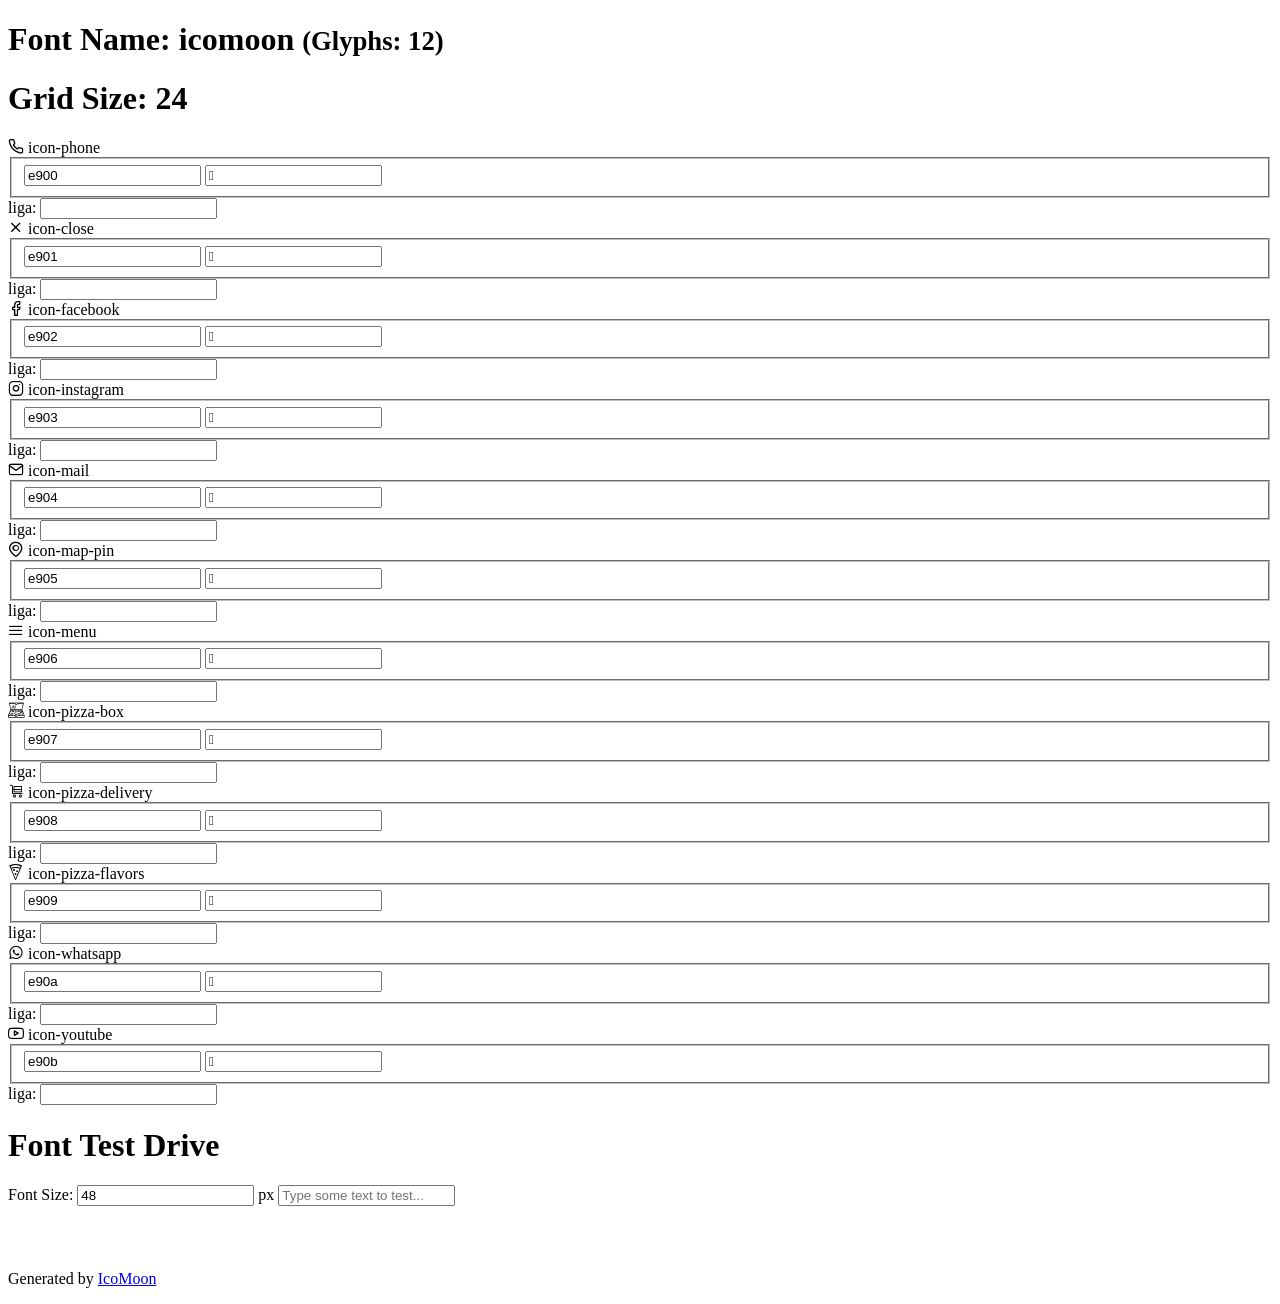
==== assets/demo.html @ a04b635e "Add files via upload" ====
<!doctype html>
<html>
<head>
    <meta charset="utf-8">
    <title>IcoMoon Demo</title>
    <meta name="description" content="An Icon Font Generated By IcoMoon.io">
    <meta name="viewport" content="width=device-width, initial-scale=1">
    <link rel="stylesheet" href="demo-files/demo.css">
    <link rel="stylesheet" href="style.css"></head>
<body>
    <div class="bgc1 clearfix">
        <h1 class="mhmm mvm"><span class="fgc1">Font Name:</span> icomoon <small class="fgc1">(Glyphs:&nbsp;12)</small></h1>
    </div>
    <div class="clearfix mhl ptl">
        <h1 class="mvm mtn fgc1">Grid Size: 24</h1>
        <div class="glyph fs1">
            <div class="clearfix bshadow0 pbs">
                <span class="icon-phone"></span>
                <span class="mls"> icon-phone</span>
            </div>
            <fieldset class="fs0 size1of1 clearfix hidden-false">
                <input type="text" readonly value="e900" class="unit size1of2" />
                <input type="text" maxlength="1" readonly value="&#xe900;" class="unitRight size1of2 talign-right" />
            </fieldset>
            <div class="fs0 bshadow0 clearfix hidden-true">
                <span class="unit pvs fgc1">liga: </span>
                <input type="text" readonly value="" class="liga unitRight" />
            </div>
        </div>
        <div class="glyph fs1">
            <div class="clearfix bshadow0 pbs">
                <span class="icon-close"></span>
                <span class="mls"> icon-close</span>
            </div>
            <fieldset class="fs0 size1of1 clearfix hidden-false">
                <input type="text" readonly value="e901" class="unit size1of2" />
                <input type="text" maxlength="1" readonly value="&#xe901;" class="unitRight size1of2 talign-right" />
            </fieldset>
            <div class="fs0 bshadow0 clearfix hidden-true">
                <span class="unit pvs fgc1">liga: </span>
                <input type="text" readonly value="" class="liga unitRight" />
            </div>
        </div>
        <div class="glyph fs1">
            <div class="clearfix bshadow0 pbs">
                <span class="icon-facebook"></span>
                <span class="mls"> icon-facebook</span>
            </div>
            <fieldset class="fs0 size1of1 clearfix hidden-false">
                <input type="text" readonly value="e902" class="unit size1of2" />
                <input type="text" maxlength="1" readonly value="&#xe902;" class="unitRight size1of2 talign-right" />
            </fieldset>
            <div class="fs0 bshadow0 clearfix hidden-true">
                <span class="unit pvs fgc1">liga: </span>
                <input type="text" readonly value="" class="liga unitRight" />
            </div>
        </div>
        <div class="glyph fs1">
            <div class="clearfix bshadow0 pbs">
                <span class="icon-instagram"></span>
                <span class="mls"> icon-instagram</span>
            </div>
            <fieldset class="fs0 size1of1 clearfix hidden-false">
                <input type="text" readonly value="e903" class="unit size1of2" />
                <input type="text" maxlength="1" readonly value="&#xe903;" class="unitRight size1of2 talign-right" />
            </fieldset>
            <div class="fs0 bshadow0 clearfix hidden-true">
                <span class="unit pvs fgc1">liga: </span>
                <input type="text" readonly value="" class="liga unitRight" />
            </div>
        </div>
        <div class="glyph fs1">
            <div class="clearfix bshadow0 pbs">
                <span class="icon-mail"></span>
                <span class="mls"> icon-mail</span>
            </div>
            <fieldset class="fs0 size1of1 clearfix hidden-false">
                <input type="text" readonly value="e904" class="unit size1of2" />
                <input type="text" maxlength="1" readonly value="&#xe904;" class="unitRight size1of2 talign-right" />
            </fieldset>
            <div class="fs0 bshadow0 clearfix hidden-true">
                <span class="unit pvs fgc1">liga: </span>
                <input type="text" readonly value="" class="liga unitRight" />
            </div>
        </div>
        <div class="glyph fs1">
            <div class="clearfix bshadow0 pbs">
                <span class="icon-map-pin"></span>
                <span class="mls"> icon-map-pin</span>
            </div>
            <fieldset class="fs0 size1of1 clearfix hidden-false">
                <input type="text" readonly value="e905" class="unit size1of2" />
                <input type="text" maxlength="1" readonly value="&#xe905;" class="unitRight size1of2 talign-right" />
            </fieldset>
            <div class="fs0 bshadow0 clearfix hidden-true">
                <span class="unit pvs fgc1">liga: </span>
                <input type="text" readonly value="" class="liga unitRight" />
            </div>
        </div>
        <div class="glyph fs1">
            <div class="clearfix bshadow0 pbs">
                <span class="icon-menu"></span>
                <span class="mls"> icon-menu</span>
            </div>
            <fieldset class="fs0 size1of1 clearfix hidden-false">
                <input type="text" readonly value="e906" class="unit size1of2" />
                <input type="text" maxlength="1" readonly value="&#xe906;" class="unitRight size1of2 talign-right" />
            </fieldset>
            <div class="fs0 bshadow0 clearfix hidden-true">
                <span class="unit pvs fgc1">liga: </span>
                <input type="text" readonly value="" class="liga unitRight" />
            </div>
        </div>
        <div class="glyph fs1">
            <div class="clearfix bshadow0 pbs">
                <span class="icon-pizza-box"></span>
                <span class="mls"> icon-pizza-box</span>
            </div>
            <fieldset class="fs0 size1of1 clearfix hidden-false">
                <input type="text" readonly value="e907" class="unit size1of2" />
                <input type="text" maxlength="1" readonly value="&#xe907;" class="unitRight size1of2 talign-right" />
            </fieldset>
            <div class="fs0 bshadow0 clearfix hidden-true">
                <span class="unit pvs fgc1">liga: </span>
                <input type="text" readonly value="" class="liga unitRight" />
            </div>
        </div>
        <div class="glyph fs1">
            <div class="clearfix bshadow0 pbs">
                <span class="icon-pizza-delivery"></span>
                <span class="mls"> icon-pizza-delivery</span>
            </div>
            <fieldset class="fs0 size1of1 clearfix hidden-false">
                <input type="text" readonly value="e908" class="unit size1of2" />
                <input type="text" maxlength="1" readonly value="&#xe908;" class="unitRight size1of2 talign-right" />
            </fieldset>
            <div class="fs0 bshadow0 clearfix hidden-true">
                <span class="unit pvs fgc1">liga: </span>
                <input type="text" readonly value="" class="liga unitRight" />
            </div>
        </div>
        <div class="glyph fs1">
            <div class="clearfix bshadow0 pbs">
                <span class="icon-pizza-flavors"></span>
                <span class="mls"> icon-pizza-flavors</span>
            </div>
            <fieldset class="fs0 size1of1 clearfix hidden-false">
                <input type="text" readonly value="e909" class="unit size1of2" />
                <input type="text" maxlength="1" readonly value="&#xe909;" class="unitRight size1of2 talign-right" />
            </fieldset>
            <div class="fs0 bshadow0 clearfix hidden-true">
                <span class="unit pvs fgc1">liga: </span>
                <input type="text" readonly value="" class="liga unitRight" />
            </div>
        </div>
        <div class="glyph fs1">
            <div class="clearfix bshadow0 pbs">
                <span class="icon-whatsapp"></span>
                <span class="mls"> icon-whatsapp</span>
            </div>
            <fieldset class="fs0 size1of1 clearfix hidden-false">
                <input type="text" readonly value="e90a" class="unit size1of2" />
                <input type="text" maxlength="1" readonly value="&#xe90a;" class="unitRight size1of2 talign-right" />
            </fieldset>
            <div class="fs0 bshadow0 clearfix hidden-true">
                <span class="unit pvs fgc1">liga: </span>
                <input type="text" readonly value="" class="liga unitRight" />
            </div>
        </div>
        <div class="glyph fs1">
            <div class="clearfix bshadow0 pbs">
                <span class="icon-youtube"></span>
                <span class="mls"> icon-youtube</span>
            </div>
            <fieldset class="fs0 size1of1 clearfix hidden-false">
                <input type="text" readonly value="e90b" class="unit size1of2" />
                <input type="text" maxlength="1" readonly value="&#xe90b;" class="unitRight size1of2 talign-right" />
            </fieldset>
            <div class="fs0 bshadow0 clearfix hidden-true">
                <span class="unit pvs fgc1">liga: </span>
                <input type="text" readonly value="" class="liga unitRight" />
            </div>
        </div>
    </div>

    <!--[if gt IE 8]><!-->
    <div class="mhl clearfix mbl">
        <h1>Font Test Drive</h1>
        <label>
            Font Size: <input id="fontSize" type="number" class="textbox0 mbm"
            min="8" value="48" />
            px
        </label>
        <input id="testText" type="text" class="phl size1of1 mvl"
        placeholder="Type some text to test..." value=""/>
        <div id="testDrive" class="icon-" style="font-family: icomoon">&nbsp;
        </div>
    </div>
    <!--<![endif]-->
    <div class="bgc1 clearfix">
        <p class="mhl">Generated by <a href="https://icomoon.io/app">IcoMoon</a></p>
    </div>

    <script src="demo-files/demo.js"></script>
</body>
</html>
---- assets/style.css ----
@font-face {
  font-family: 'icomoon';
  src:  url('fonts/icomoon.eot?apolqp');
  src:  url('fonts/icomoon.eot?apolqp#iefix') format('embedded-opentype'),
    url('fonts/icomoon.ttf?apolqp') format('truetype'),
    url('fonts/icomoon.woff?apolqp') format('woff'),
    url('fonts/icomoon.svg?apolqp#icomoon') format('svg');
  font-weight: normal;
  font-style: normal;
  font-display: block;
}

[class^="icon-"], [class*=" icon-"] {
  /* use !important to prevent issues with browser extensions that change fonts */
  font-family: 'icomoon' !important;
  speak: never;
  font-style: normal;
  font-weight: normal;
  font-variant: normal;
  text-transform: none;
  line-height: 1;

  /* Better Font Rendering =========== */
  -webkit-font-smoothing: antialiased;
  -moz-osx-font-smoothing: grayscale;
}

.icon-phone:before {
  content: "\e900";
}
.icon-close:before {
  content: "\e901";
}
.icon-facebook:before {
  content: "\e902";
}
.icon-instagram:before {
  content: "\e903";
}
.icon-mail:before {
  content: "\e904";
}
.icon-map-pin:before {
  content: "\e905";
}
.icon-menu:before {
  content: "\e906";
}
.icon-pizza-box:before {
  content: "\e907";
}
.icon-pizza-delivery:before {
  content: "\e908";
}
.icon-pizza-flavors:before {
  content: "\e909";
}
.icon-whatsapp:before {
  content: "\e90a";
}
.icon-youtube:before {
  content: "\e90b";
}
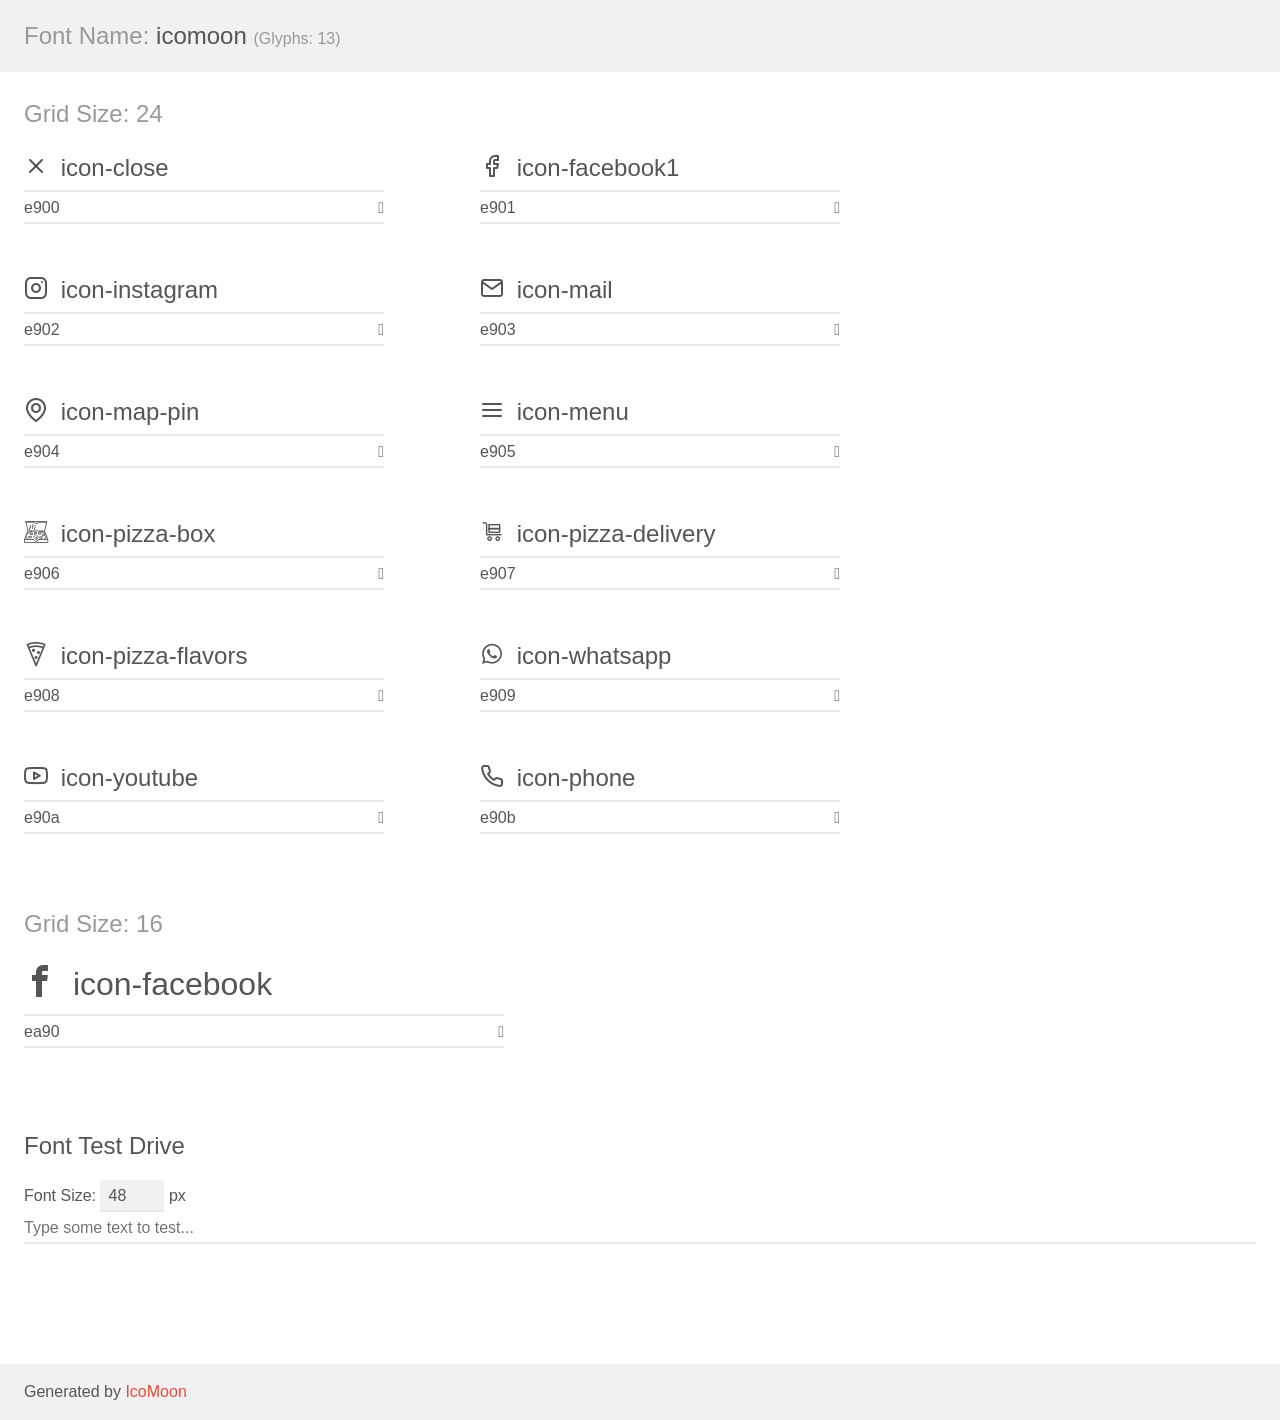
==== commit 138cd7a4: "Add files via upload" ====
--- a/assets/demo.html
+++ b/assets/demo.html
@@ -9,176 +9,193 @@
     <link rel="stylesheet" href="style.css"></head>
 <body>
     <div class="bgc1 clearfix">
-        <h1 class="mhmm mvm"><span class="fgc1">Font Name:</span> icomoon <small class="fgc1">(Glyphs:&nbsp;12)</small></h1>
+        <h1 class="mhmm mvm"><span class="fgc1">Font Name:</span> icomoon <small class="fgc1">(Glyphs:&nbsp;13)</small></h1>
     </div>
     <div class="clearfix mhl ptl">
         <h1 class="mvm mtn fgc1">Grid Size: 24</h1>
         <div class="glyph fs1">
             <div class="clearfix bshadow0 pbs">
+                <span class="icon-close"></span>
+                <span class="mls"> icon-close</span>
+            </div>
+            <fieldset class="fs0 size1of1 clearfix hidden-false">
+                <input type="text" readonly value="e900" class="unit size1of2" />
+                <input type="text" maxlength="1" readonly value="&#xe900;" class="unitRight size1of2 talign-right" />
+            </fieldset>
+            <div class="fs0 bshadow0 clearfix hidden-true">
+                <span class="unit pvs fgc1">liga: </span>
+                <input type="text" readonly value="" class="liga unitRight" />
+            </div>
+        </div>
+        <div class="glyph fs1">
+            <div class="clearfix bshadow0 pbs">
+                <span class="icon-facebook1"></span>
+                <span class="mls"> icon-facebook1</span>
+            </div>
+            <fieldset class="fs0 size1of1 clearfix hidden-false">
+                <input type="text" readonly value="e901" class="unit size1of2" />
+                <input type="text" maxlength="1" readonly value="&#xe901;" class="unitRight size1of2 talign-right" />
+            </fieldset>
+            <div class="fs0 bshadow0 clearfix hidden-true">
+                <span class="unit pvs fgc1">liga: </span>
+                <input type="text" readonly value="" class="liga unitRight" />
+            </div>
+        </div>
+        <div class="glyph fs1">
+            <div class="clearfix bshadow0 pbs">
+                <span class="icon-instagram"></span>
+                <span class="mls"> icon-instagram</span>
+            </div>
+            <fieldset class="fs0 size1of1 clearfix hidden-false">
+                <input type="text" readonly value="e902" class="unit size1of2" />
+                <input type="text" maxlength="1" readonly value="&#xe902;" class="unitRight size1of2 talign-right" />
+            </fieldset>
+            <div class="fs0 bshadow0 clearfix hidden-true">
+                <span class="unit pvs fgc1">liga: </span>
+                <input type="text" readonly value="" class="liga unitRight" />
+            </div>
+        </div>
+        <div class="glyph fs1">
+            <div class="clearfix bshadow0 pbs">
+                <span class="icon-mail"></span>
+                <span class="mls"> icon-mail</span>
+            </div>
+            <fieldset class="fs0 size1of1 clearfix hidden-false">
+                <input type="text" readonly value="e903" class="unit size1of2" />
+                <input type="text" maxlength="1" readonly value="&#xe903;" class="unitRight size1of2 talign-right" />
+            </fieldset>
+            <div class="fs0 bshadow0 clearfix hidden-true">
+                <span class="unit pvs fgc1">liga: </span>
+                <input type="text" readonly value="" class="liga unitRight" />
+            </div>
+        </div>
+        <div class="glyph fs1">
+            <div class="clearfix bshadow0 pbs">
+                <span class="icon-map-pin"></span>
+                <span class="mls"> icon-map-pin</span>
+            </div>
+            <fieldset class="fs0 size1of1 clearfix hidden-false">
+                <input type="text" readonly value="e904" class="unit size1of2" />
+                <input type="text" maxlength="1" readonly value="&#xe904;" class="unitRight size1of2 talign-right" />
+            </fieldset>
+            <div class="fs0 bshadow0 clearfix hidden-true">
+                <span class="unit pvs fgc1">liga: </span>
+                <input type="text" readonly value="" class="liga unitRight" />
+            </div>
+        </div>
+        <div class="glyph fs1">
+            <div class="clearfix bshadow0 pbs">
+                <span class="icon-menu"></span>
+                <span class="mls"> icon-menu</span>
+            </div>
+            <fieldset class="fs0 size1of1 clearfix hidden-false">
+                <input type="text" readonly value="e905" class="unit size1of2" />
+                <input type="text" maxlength="1" readonly value="&#xe905;" class="unitRight size1of2 talign-right" />
+            </fieldset>
+            <div class="fs0 bshadow0 clearfix hidden-true">
+                <span class="unit pvs fgc1">liga: </span>
+                <input type="text" readonly value="" class="liga unitRight" />
+            </div>
+        </div>
+        <div class="glyph fs1">
+            <div class="clearfix bshadow0 pbs">
+                <span class="icon-pizza-box"></span>
+                <span class="mls"> icon-pizza-box</span>
+            </div>
+            <fieldset class="fs0 size1of1 clearfix hidden-false">
+                <input type="text" readonly value="e906" class="unit size1of2" />
+                <input type="text" maxlength="1" readonly value="&#xe906;" class="unitRight size1of2 talign-right" />
+            </fieldset>
+            <div class="fs0 bshadow0 clearfix hidden-true">
+                <span class="unit pvs fgc1">liga: </span>
+                <input type="text" readonly value="" class="liga unitRight" />
+            </div>
+        </div>
+        <div class="glyph fs1">
+            <div class="clearfix bshadow0 pbs">
+                <span class="icon-pizza-delivery"></span>
+                <span class="mls"> icon-pizza-delivery</span>
+            </div>
+            <fieldset class="fs0 size1of1 clearfix hidden-false">
+                <input type="text" readonly value="e907" class="unit size1of2" />
+                <input type="text" maxlength="1" readonly value="&#xe907;" class="unitRight size1of2 talign-right" />
+            </fieldset>
+            <div class="fs0 bshadow0 clearfix hidden-true">
+                <span class="unit pvs fgc1">liga: </span>
+                <input type="text" readonly value="" class="liga unitRight" />
+            </div>
+        </div>
+        <div class="glyph fs1">
+            <div class="clearfix bshadow0 pbs">
+                <span class="icon-pizza-flavors"></span>
+                <span class="mls"> icon-pizza-flavors</span>
+            </div>
+            <fieldset class="fs0 size1of1 clearfix hidden-false">
+                <input type="text" readonly value="e908" class="unit size1of2" />
+                <input type="text" maxlength="1" readonly value="&#xe908;" class="unitRight size1of2 talign-right" />
+            </fieldset>
+            <div class="fs0 bshadow0 clearfix hidden-true">
+                <span class="unit pvs fgc1">liga: </span>
+                <input type="text" readonly value="" class="liga unitRight" />
+            </div>
+        </div>
+        <div class="glyph fs1">
+            <div class="clearfix bshadow0 pbs">
+                <span class="icon-whatsapp"></span>
+                <span class="mls"> icon-whatsapp</span>
+            </div>
+            <fieldset class="fs0 size1of1 clearfix hidden-false">
+                <input type="text" readonly value="e909" class="unit size1of2" />
+                <input type="text" maxlength="1" readonly value="&#xe909;" class="unitRight size1of2 talign-right" />
+            </fieldset>
+            <div class="fs0 bshadow0 clearfix hidden-true">
+                <span class="unit pvs fgc1">liga: </span>
+                <input type="text" readonly value="" class="liga unitRight" />
+            </div>
+        </div>
+        <div class="glyph fs1">
+            <div class="clearfix bshadow0 pbs">
+                <span class="icon-youtube"></span>
+                <span class="mls"> icon-youtube</span>
+            </div>
+            <fieldset class="fs0 size1of1 clearfix hidden-false">
+                <input type="text" readonly value="e90a" class="unit size1of2" />
+                <input type="text" maxlength="1" readonly value="&#xe90a;" class="unitRight size1of2 talign-right" />
+            </fieldset>
+            <div class="fs0 bshadow0 clearfix hidden-true">
+                <span class="unit pvs fgc1">liga: </span>
+                <input type="text" readonly value="" class="liga unitRight" />
+            </div>
+        </div>
+        <div class="glyph fs1">
+            <div class="clearfix bshadow0 pbs">
                 <span class="icon-phone"></span>
                 <span class="mls"> icon-phone</span>
             </div>
             <fieldset class="fs0 size1of1 clearfix hidden-false">
-                <input type="text" readonly value="e900" class="unit size1of2" />
-                <input type="text" maxlength="1" readonly value="&#xe900;" class="unitRight size1of2 talign-right" />
-            </fieldset>
-            <div class="fs0 bshadow0 clearfix hidden-true">
-                <span class="unit pvs fgc1">liga: </span>
-                <input type="text" readonly value="" class="liga unitRight" />
-            </div>
-        </div>
-        <div class="glyph fs1">
-            <div class="clearfix bshadow0 pbs">
-                <span class="icon-close"></span>
-                <span class="mls"> icon-close</span>
-            </div>
-            <fieldset class="fs0 size1of1 clearfix hidden-false">
-                <input type="text" readonly value="e901" class="unit size1of2" />
-                <input type="text" maxlength="1" readonly value="&#xe901;" class="unitRight size1of2 talign-right" />
-            </fieldset>
-            <div class="fs0 bshadow0 clearfix hidden-true">
-                <span class="unit pvs fgc1">liga: </span>
-                <input type="text" readonly value="" class="liga unitRight" />
-            </div>
-        </div>
-        <div class="glyph fs1">
+                <input type="text" readonly value="e90b" class="unit size1of2" />
+                <input type="text" maxlength="1" readonly value="&#xe90b;" class="unitRight size1of2 talign-right" />
+            </fieldset>
+            <div class="fs0 bshadow0 clearfix hidden-true">
+                <span class="unit pvs fgc1">liga: </span>
+                <input type="text" readonly value="" class="liga unitRight" />
+            </div>
+        </div>
+    </div>
+    <div class="clearfix mhl ptl">
+        <h1 class="mvm mtn fgc1">Grid Size: 16</h1>
+        <div class="glyph fs2">
             <div class="clearfix bshadow0 pbs">
                 <span class="icon-facebook"></span>
                 <span class="mls"> icon-facebook</span>
             </div>
             <fieldset class="fs0 size1of1 clearfix hidden-false">
-                <input type="text" readonly value="e902" class="unit size1of2" />
-                <input type="text" maxlength="1" readonly value="&#xe902;" class="unitRight size1of2 talign-right" />
-            </fieldset>
-            <div class="fs0 bshadow0 clearfix hidden-true">
-                <span class="unit pvs fgc1">liga: </span>
-                <input type="text" readonly value="" class="liga unitRight" />
-            </div>
-        </div>
-        <div class="glyph fs1">
-            <div class="clearfix bshadow0 pbs">
-                <span class="icon-instagram"></span>
-                <span class="mls"> icon-instagram</span>
-            </div>
-            <fieldset class="fs0 size1of1 clearfix hidden-false">
-                <input type="text" readonly value="e903" class="unit size1of2" />
-                <input type="text" maxlength="1" readonly value="&#xe903;" class="unitRight size1of2 talign-right" />
-            </fieldset>
-            <div class="fs0 bshadow0 clearfix hidden-true">
-                <span class="unit pvs fgc1">liga: </span>
-                <input type="text" readonly value="" class="liga unitRight" />
-            </div>
-        </div>
-        <div class="glyph fs1">
-            <div class="clearfix bshadow0 pbs">
-                <span class="icon-mail"></span>
-                <span class="mls"> icon-mail</span>
-            </div>
-            <fieldset class="fs0 size1of1 clearfix hidden-false">
-                <input type="text" readonly value="e904" class="unit size1of2" />
-                <input type="text" maxlength="1" readonly value="&#xe904;" class="unitRight size1of2 talign-right" />
-            </fieldset>
-            <div class="fs0 bshadow0 clearfix hidden-true">
-                <span class="unit pvs fgc1">liga: </span>
-                <input type="text" readonly value="" class="liga unitRight" />
-            </div>
-        </div>
-        <div class="glyph fs1">
-            <div class="clearfix bshadow0 pbs">
-                <span class="icon-map-pin"></span>
-                <span class="mls"> icon-map-pin</span>
-            </div>
-            <fieldset class="fs0 size1of1 clearfix hidden-false">
-                <input type="text" readonly value="e905" class="unit size1of2" />
-                <input type="text" maxlength="1" readonly value="&#xe905;" class="unitRight size1of2 talign-right" />
-            </fieldset>
-            <div class="fs0 bshadow0 clearfix hidden-true">
-                <span class="unit pvs fgc1">liga: </span>
-                <input type="text" readonly value="" class="liga unitRight" />
-            </div>
-        </div>
-        <div class="glyph fs1">
-            <div class="clearfix bshadow0 pbs">
-                <span class="icon-menu"></span>
-                <span class="mls"> icon-menu</span>
-            </div>
-            <fieldset class="fs0 size1of1 clearfix hidden-false">
-                <input type="text" readonly value="e906" class="unit size1of2" />
-                <input type="text" maxlength="1" readonly value="&#xe906;" class="unitRight size1of2 talign-right" />
-            </fieldset>
-            <div class="fs0 bshadow0 clearfix hidden-true">
-                <span class="unit pvs fgc1">liga: </span>
-                <input type="text" readonly value="" class="liga unitRight" />
-            </div>
-        </div>
-        <div class="glyph fs1">
-            <div class="clearfix bshadow0 pbs">
-                <span class="icon-pizza-box"></span>
-                <span class="mls"> icon-pizza-box</span>
-            </div>
-            <fieldset class="fs0 size1of1 clearfix hidden-false">
-                <input type="text" readonly value="e907" class="unit size1of2" />
-                <input type="text" maxlength="1" readonly value="&#xe907;" class="unitRight size1of2 talign-right" />
-            </fieldset>
-            <div class="fs0 bshadow0 clearfix hidden-true">
-                <span class="unit pvs fgc1">liga: </span>
-                <input type="text" readonly value="" class="liga unitRight" />
-            </div>
-        </div>
-        <div class="glyph fs1">
-            <div class="clearfix bshadow0 pbs">
-                <span class="icon-pizza-delivery"></span>
-                <span class="mls"> icon-pizza-delivery</span>
-            </div>
-            <fieldset class="fs0 size1of1 clearfix hidden-false">
-                <input type="text" readonly value="e908" class="unit size1of2" />
-                <input type="text" maxlength="1" readonly value="&#xe908;" class="unitRight size1of2 talign-right" />
-            </fieldset>
-            <div class="fs0 bshadow0 clearfix hidden-true">
-                <span class="unit pvs fgc1">liga: </span>
-                <input type="text" readonly value="" class="liga unitRight" />
-            </div>
-        </div>
-        <div class="glyph fs1">
-            <div class="clearfix bshadow0 pbs">
-                <span class="icon-pizza-flavors"></span>
-                <span class="mls"> icon-pizza-flavors</span>
-            </div>
-            <fieldset class="fs0 size1of1 clearfix hidden-false">
-                <input type="text" readonly value="e909" class="unit size1of2" />
-                <input type="text" maxlength="1" readonly value="&#xe909;" class="unitRight size1of2 talign-right" />
-            </fieldset>
-            <div class="fs0 bshadow0 clearfix hidden-true">
-                <span class="unit pvs fgc1">liga: </span>
-                <input type="text" readonly value="" class="liga unitRight" />
-            </div>
-        </div>
-        <div class="glyph fs1">
-            <div class="clearfix bshadow0 pbs">
-                <span class="icon-whatsapp"></span>
-                <span class="mls"> icon-whatsapp</span>
-            </div>
-            <fieldset class="fs0 size1of1 clearfix hidden-false">
-                <input type="text" readonly value="e90a" class="unit size1of2" />
-                <input type="text" maxlength="1" readonly value="&#xe90a;" class="unitRight size1of2 talign-right" />
-            </fieldset>
-            <div class="fs0 bshadow0 clearfix hidden-true">
-                <span class="unit pvs fgc1">liga: </span>
-                <input type="text" readonly value="" class="liga unitRight" />
-            </div>
-        </div>
-        <div class="glyph fs1">
-            <div class="clearfix bshadow0 pbs">
-                <span class="icon-youtube"></span>
-                <span class="mls"> icon-youtube</span>
-            </div>
-            <fieldset class="fs0 size1of1 clearfix hidden-false">
-                <input type="text" readonly value="e90b" class="unit size1of2" />
-                <input type="text" maxlength="1" readonly value="&#xe90b;" class="unitRight size1of2 talign-right" />
-            </fieldset>
-            <div class="fs0 bshadow0 clearfix hidden-true">
-                <span class="unit pvs fgc1">liga: </span>
-                <input type="text" readonly value="" class="liga unitRight" />
+                <input type="text" readonly value="ea90" class="unit size1of2" />
+                <input type="text" maxlength="1" readonly value="&#xea90;" class="unitRight size1of2 talign-right" />
+            </fieldset>
+            <div class="fs0 bshadow0 clearfix hidden-true">
+                <span class="unit pvs fgc1">liga: </span>
+                <input type="text" readonly value="facebook, brand10" class="liga unitRight" />
             </div>
         </div>
     </div>
--- a/assets/demo-files/demo.css
+++ b/assets/demo-files/demo.css
@@ -0,0 +1,155 @@
+body {
+  padding: 0;
+  margin: 0;
+  font-family: sans-serif;
+  font-size: 1em;
+  line-height: 1.5;
+  color: #555;
+  background: #fff;
+}
+h1 {
+  font-size: 1.5em;
+  font-weight: normal;
+}
+small {
+  font-size: .66666667em;
+}
+a {
+  color: #e74c3c;
+  text-decoration: none;
+}
+a:hover, a:focus {
+  box-shadow: 0 1px #e74c3c;
+}
+.bshadow0, input {
+  box-shadow: inset 0 -2px #e7e7e7;
+}
+input:hover {
+  box-shadow: inset 0 -2px #ccc;
+}
+input, fieldset {
+  font-family: sans-serif;
+  font-size: 1em;
+  margin: 0;
+  padding: 0;
+  border: 0;
+}
+input {
+  color: inherit;
+  line-height: 1.5;
+  height: 1.5em;
+  padding: .25em 0;
+}
+input:focus {
+  outline: none;
+  box-shadow: inset 0 -2px #449fdb;
+}
+.glyph {
+  font-size: 16px;
+  width: 15em;
+  padding-bottom: 1em;
+  margin-right: 4em;
+  margin-bottom: 1em;
+  float: left;
+  overflow: hidden;
+}
+.liga {
+  width: 80%;
+  width: calc(100% - 2.5em);
+}
+.talign-right {
+  text-align: right;
+}
+.talign-center {
+  text-align: center;
+}
+.bgc1 {
+  background: #f1f1f1;
+}
+.fgc1 {
+  color: #999;
+}
+.fgc0 {
+  color: #000;
+}
+p {
+  margin-top: 1em;
+  margin-bottom: 1em;
+}
+.mvm {
+  margin-top: .75em;
+  margin-bottom: .75em;
+}
+.mtn {
+  margin-top: 0;
+}
+.mtl, .mal {
+  margin-top: 1.5em;
+}
+.mbl, .mal {
+  margin-bottom: 1.5em;
+}
+.mal, .mhl {
+  margin-left: 1.5em;
+  margin-right: 1.5em;
+}
+.mhmm {
+  margin-left: 1em;
+  margin-right: 1em;
+}
+.mls {
+  margin-left: .25em;
+}
+.ptl {
+  padding-top: 1.5em;
+}
+.pbs, .pvs {
+  padding-bottom: .25em;
+}
+.pvs, .pts {
+  padding-top: .25em;
+}
+.unit {
+  float: left;
+}
+.unitRight {
+  float: right;
+}
+.size1of2 {
+  width: 50%;
+}
+.size1of1 {
+  width: 100%;
+}
+.clearfix:before, .clearfix:after {
+  content: " ";
+  display: table;
+}
+.clearfix:after {
+  clear: both;
+}
+.hidden-true {
+  display: none;
+}
+.textbox0 {
+  width: 3em;
+  background: #f1f1f1;
+  padding: .25em .5em;
+  line-height: 1.5;
+  height: 1.5em;
+}
+#testDrive {
+  display: block;
+  padding-top: 24px;
+  line-height: 1.5;
+}
+.fs0 {
+  font-size: 16px;
+}
+.fs1 {
+  font-size: 24px;
+}
+.fs2 {
+  font-size: 32px;
+}
+
--- a/assets/style.css
+++ b/assets/style.css
@@ -1,10 +1,10 @@
 @font-face {
   font-family: 'icomoon';
-  src:  url('fonts/icomoon.eot?apolqp');
-  src:  url('fonts/icomoon.eot?apolqp#iefix') format('embedded-opentype'),
-    url('fonts/icomoon.ttf?apolqp') format('truetype'),
-    url('fonts/icomoon.woff?apolqp') format('woff'),
-    url('fonts/icomoon.svg?apolqp#icomoon') format('svg');
+  src:  url('fonts/icomoon.eot?vz9ev6');
+  src:  url('fonts/icomoon.eot?vz9ev6#iefix') format('embedded-opentype'),
+    url('fonts/icomoon.ttf?vz9ev6') format('truetype'),
+    url('fonts/icomoon.woff?vz9ev6') format('woff'),
+    url('fonts/icomoon.svg?vz9ev6#icomoon') format('svg');
   font-weight: normal;
   font-style: normal;
   font-display: block;
@@ -25,39 +25,42 @@
   -moz-osx-font-smoothing: grayscale;
 }
 
-.icon-phone:before {
+.icon-close:before {
   content: "\e900";
 }
-.icon-close:before {
+.icon-facebook1:before {
   content: "\e901";
 }
-.icon-facebook:before {
+.icon-instagram:before {
   content: "\e902";
 }
-.icon-instagram:before {
+.icon-mail:before {
   content: "\e903";
 }
-.icon-mail:before {
+.icon-map-pin:before {
   content: "\e904";
 }
-.icon-map-pin:before {
+.icon-menu:before {
   content: "\e905";
 }
-.icon-menu:before {
+.icon-pizza-box:before {
   content: "\e906";
 }
-.icon-pizza-box:before {
+.icon-pizza-delivery:before {
   content: "\e907";
 }
-.icon-pizza-delivery:before {
+.icon-pizza-flavors:before {
   content: "\e908";
 }
-.icon-pizza-flavors:before {
+.icon-whatsapp:before {
   content: "\e909";
 }
-.icon-whatsapp:before {
+.icon-youtube:before {
   content: "\e90a";
 }
-.icon-youtube:before {
+.icon-phone:before {
   content: "\e90b";
 }
+.icon-facebook:before {
+  content: "\ea90";
+}
